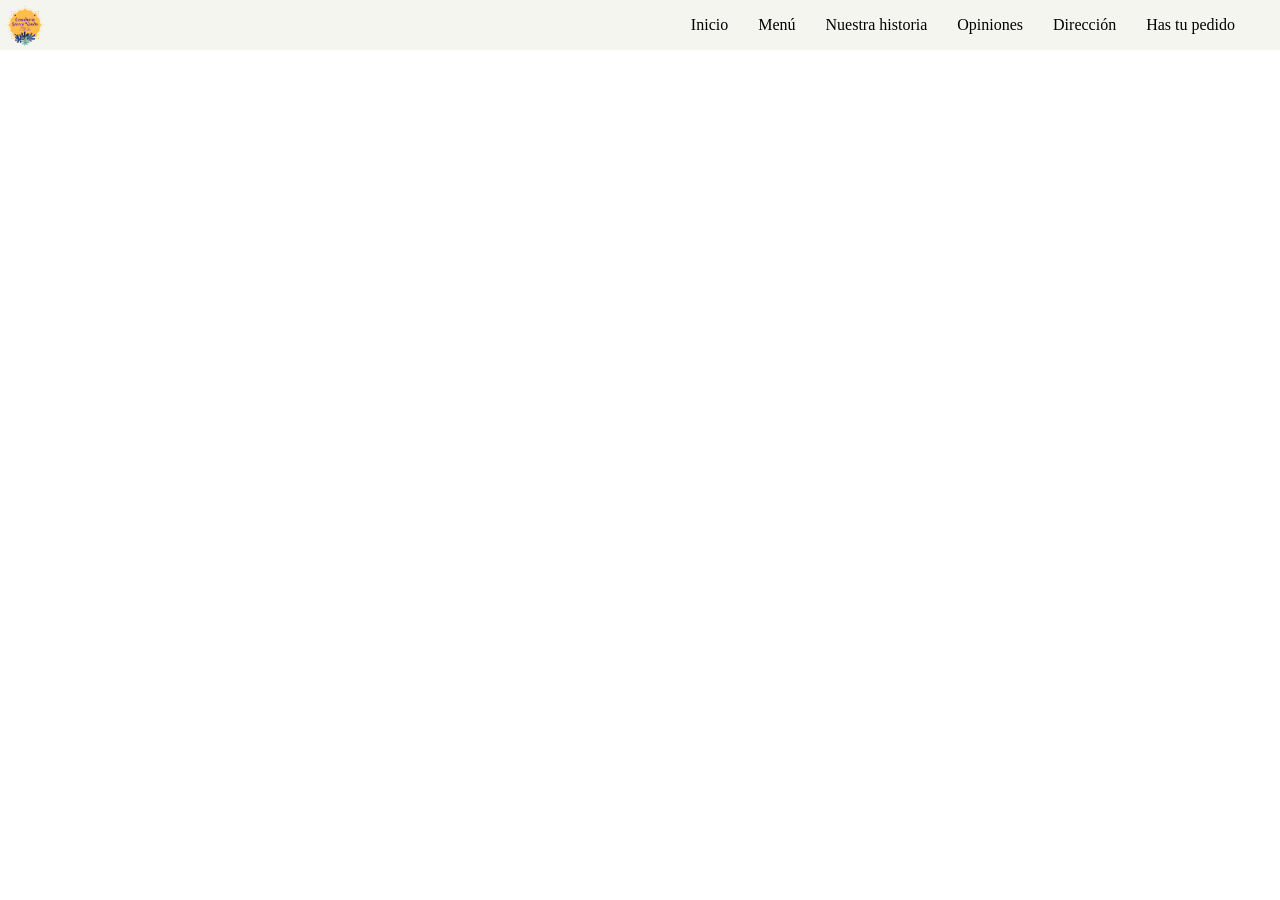
==== ourStory.html @ 459eed07 "add: nav del menu desktop" ====
<!DOCTYPE html>
<html lang="es-MX">
<head>
  <meta charset="UTF-8">
  <meta name="viewport" content="width=device-width, initial-scale=1.0">
  <meta name="description" content="Conoce sobre la historia del restaurante Cenaduría Sara y Nando">
  <link rel="icon" href="./assets/logo-sin-fondo.ico" type="image/x-icon">
  <link rel="stylesheet" href="./index.css">
  <link rel="stylesheet" href="large-screen.css" media="screen and (min-width: 751px)">
</head>
  <title>Nuestra Historia</title>
</head>
<body>
  <header>
    <nav id="desktop-nav">
      <figure>
        <img id="ham-btn" src="./assets/menu.svg" alt="Menú de navegación" />
      </figure>
      <section id="desktop-nav-container">
        <figure class="logo-desktop">
          <a href="./index.html"><img
            src="./assets/PNG/logo-sin-fondo.png"
            alt="Logo de Cenaduría Sara y Nando"
          /></a>
        </figure>
        <div class="menu-desktop-container">
          <menu>
            <li><a href="#main">Inicio</a></li>
            <li><a href="#cards-menu-container">Menú</a></li>
            <li><a href="#about-us-section">Nuestra historia</a></li>
            <li><a href="#opinions-section">Opiniones</a></li>
            <li><a href="#seeYouSoon-section-id">Dirección</a></li>
            <li><a href="#delivery-section-id">Has tu pedido</a></li>
          </menu>
        </div>
      </section>
    </nav>
    <nav id="mobile-nav">
      <section id="drop-down-menu" class="inactive drop-down-menu">
        <figure class="logo">
          <img
            src="./assets/PNG/logo-sin-fondo.png"
            alt="Logo de Cenaduría Sara y Nando"
          />
        </figure>
        <div class="menu-content">
          <div>
            <menu>
              <li><a href="#main">Inicio</a></li>
              <li><a href="#cards-menu-container">Menú</a></li>
              <li><a href="#about-us-section">Nuestra historia</a></li>
              <li><a href="#opinions-section">Opiniones</a></li>
              <li><a href="#seeYouSoon-section-id">Dirección</a></li>
              <li><a href="#delivery-section-id">Has tu pedido</a></li>
            </menu>
          </div>
          <div class="rate-us-container">
            <a href="https://www.bing.com/maps?q=cenaduria+sara+y+nando&FORM=HDRSC6&cp=20.680532%7E-103.257592&lvl=15.3" target="_blank">¡Califíquenos! 👍</a>
          </div>
        </div>
      </section>
    </nav>
  </header> 
  <script src="ourStory.js"></script>
</body>
</html>
---- index.css ----
@import url('https://fonts.googleapis.com/css2?family=Hammersmith+One&family=Hanken+Grotesk:ital,wght@0,100..900;1,100..900&family=Roboto:ital,wght@0,100;0,300;0,400;0,500;0,700;0,900;1,100;1,300;1,400;1,500;1,700;1,900&family=Vollkorn:ital,wght@0,400..900;1,400..900&display=swap');

:root {
  --orange: #FF6D25;
  --pastel-yellow: #FFBD4A;
  --soft-black: #2B2A2A;
  --just-black: #000000;
  --pastel-pink: #FFF2F2;
  --pastel-green: #F5F5EF;
  --white: #FFFFFF;
  --main-font: "Hammersmith One", sans-serif;
  --secondary-font: font-family: "Roboto", sans-serif;
  --tertiary-font: font-family: "Vollkorn", serif;
  --catenary-font: "Hanken Grotesk", sans-serif;
}

*{
  padding: 0;
  margin: 0;
  box-sizing: border-box;
}
html{
  font-size: 62.5%;
}
.inactive{
  display: none;
}
#desktop-nav-container{
  display: none;
}
header{
  position: fixed;
  
}
#mobile-nav{
  position: absolute;
  display: flex;
  top: 50px;
  left: calc(100vw - 300px);
  width: 300px;
  height: 95vh;
}
#mobile-nav .drop-down-menu{
  width: 300px;
  height: 95vh;
  font-size: 1.6rem;
  font-family: var(--main-font);
  line-height: 44px;
  background-color: var(--pastel-pink);
}
.drop-down-menu .logo{
  display: flex;
  justify-content: center;
  margin: 8px 0 16px 0;
}
.drop-down-menu img{
  width: 80px;
}
#mobile-nav .drop-down-menu .menu-content{
  display: flex;
  flex-direction: column;
  justify-content: space-between;
  height: 80vh;
}
.drop-down-menu .menu-content menu{
  margin-left: 16px;
}
.drop-down-menu .menu-content li{
  list-style: none;
}
.menu-content li a{
  text-decoration: none;
  color: var(--soft-black);
  cursor: pointer;
}
.rate-us-container{
  width: 100%;
  height: 20px;
  margin-bottom: 85px;
  text-align: center;
}
.rate-us-container a{
  text-decoration: none;
  color: green;
  cursor: pointer;
}
#desktop-nav{
  display: flex;
  justify-content: end;
  width: 100vw;
  height: 10vh;
}
#desktop-nav figure{  
  height: 10vh;
}
#desktop-nav #ham-btn{
  position: relative;
  margin: 4px 18px 0 0;
  width: 45px;
}
main .main-section {
  width: 100vw;
  height: 420px;
  background-image: linear-gradient(rgba(0, 0, 0, 0.5), rgba(0, 0, 0, 0.5)), url("./assets/JPG/fondo-principal.jpg");
  background-size: cover;
  background-position: center;
  
}
.main-section .main-section-container {
  display: flex;
  flex-direction: column;
  width: 100%;
  height: 100%;
  justify-content: start;
  align-items: center;
}
.main-section-container .main-section-img{
  margin-top: 7vh;
  width: 160px;
}
.main-section-container .main-section-title{
  font-size: 3rem;
  color: var(--white);
  font-weight: 500;
  font-family: var(--main-font);
}
.button{
  display: flex;
  justify-content: center;
  align-items: center;
  margin: 28px 0;
  width: 185px;
  height: 42px;
  color: var(--white);
  background-color: var(--orange);
  font-family: var(--catenary-font);
  font-size: 1.6rem;
  font-weight: 600;
  text-decoration: none;
  cursor: pointer;
  z-index: 0;
}

/* Menú cards section */
.menu-container{
  display: flex;
  flex-direction: column;
  width: 100Vw;
  height: 100%;
  justify-content: center;
  align-items: center;
  background-color: var(--pastel-green);
}
h2{
  margin: 32px 0;
  text-align: center;
  font-family: var(--main-font);
  font-size: 2.6rem;
  font-weight: 400;
}
.card{
  display: grid;
  grid-template-columns: minmax(220px, 340px) minmax(130px,200px);
  margin: 16px 0 0 12px;
  height: 185px;
}
.card .card-left-side{
  display: flex;
  flex-direction: column;
  justify-content: center;
  margin: 0 16px;
}
.card .card-left-side p{
  font-family: var(--main-font);
  font-size: 1.9rem;
  font-weight: 500;;
}
.card .card-left-side ul{
  margin: 4px 0px;
  padding: 4px 0;
  display: grid;
  grid-template-columns: 1fr 1fr 1fr;

}
.card .card-left-side li{
  font-size: 1.3rem;
  text-decoration: none;
  list-style: none;
}
.card .card-left-side span{
  margin-top: 4px;
  font-size: 1.3rem;
  font-weight: 600;
  color: green;
}
.card .card-right-side{
  display: flex;
  justify-content: center;
  align-items: center;
}
.card .card-right-side img{
  width: 80%;
  max-width: 170px;
  height: 85%;
  border-radius: 18px;
}

/* about us section */

.about-us{
  margin-top: 36px;
  width: 100%;
}
.about-us .images-container{
  display: flex;
  justify-content: center;
  width: 100%;
}
.about-us figure {
  margin: 45px 0 80px 0;
  width: 100%;
  max-width: 500px;
  height: 400px;
  position: relative;
}

.about-us figure .cocinera {
  width: 70%;
  height:70%;
  right: 25%;
  position: absolute;
  object-fit: contain;
}

.about-us figure .comal {
  width: 60%;
  height: 60%;
  top: 50%;
  left: 35%;
  position: absolute;
  object-fit:contain;
}
.about-us .about-us-text-container{
  width: 100%;
  height: 100%;
  display: flex;
  flex-direction: column;
  align-items: center;
}
.about-us-text-container h2{
  padding: 10px 8px 28px 8px;
  font-family: var(--main-font);
  font-size: 2.6rem;
  font-weight: 400;
}
.about-us-text-container p{
  max-width: 390px;
  margin: 0 10px 0 10px;
  font-family: var(--tertiary-font);
  font-size: 1.6rem;
  line-height: 1.4;
  color: var(--soft-black);
}

.about-us-know-more{
  display: flex;
  flex-direction: column;
  align-items: center;
  width: 100%;
}
.about-us-know-more p{
  max-width: 390px;
  padding: 12px;
  text-align: center;
  color: #848f8f;
  font-family: var(--catenary-font);
  font-size: 2rem;
}

/* Opinions section */

#opinions-section{
  display: flex;
  flex-direction: column;
  justify-content: center;
  align-items: center;
  padding: 40px 18px;
  width: 100%;
  height: 100%;
  color: var(--pastel-green);
  background-color: var(--just-black);
}

.opinion-card{
  max-width: 380px;
  height: 100%;
  margin: 36px 20px;
  font-size: 1.8rem;
}
.opinion-card span{
  font-size: 1.6rem;
}
.opinion-own{
  margin: 12px 0;
  font-family: var(--main-font);
  font-weight: 500;
}
.opinion{
  font-family: var(--catenary-font);
}

/* Nos vemos pronto section */

.seeYouSoon-section{
  display: flex;
  flex-direction: column;
  align-items: center;
  width: 100%;
  height: 100%;
}

.seeYouSoon-title{
  text-align: center;
}
.seeYouSoon-content{
  max-width: 380px;
  margin: 30px 18px;
  font-size: 1.6rem;
}
.seeYouSoon-content p {
  font-family: var(--main-font);
}
.seeYouSoon-content a{
  position: relative;
  color: var(--soft-black);
  font-family: var(--catenary-font);
  cursor: pointer;
  z-index: 10;
}
.seeYouSoon-section figure{
  display: flex;
  justify-content: center;
  max-width: 385px;
}
.seeYouSoon-section figure img{
  width: 100%;
}

/* Delivery section */

.delivery-section {
  width: 100%;
  height: 100%;
  display: flex;
  flex-direction: column;
  justify-content: center;
}
.delivery-section h2 {
  margin: 20px 0;
}
.delivery-section-logo-container {
  display: flex;
  justify-content: center;
  width: 100%;
  margin-bottom: 18px;
}
.delivery-section-logo-container img {
  max-width: 300px;
}
.delivery-section-apps-container {
  display: flex;
  justify-content: center;
  width: 100%;
  margin-bottom: 18px;
}
.delivery-section-apps-container img {
  max-width: 100px;
  margin: 12px 36px;
}
.delivery-section-apps-container a {
  cursor: pointer;
  z-index: 10;
}

/* footer */
footer {
  position: relative;
  background-color: #df4a00;
  color: var(--pastel-green);
  padding: 20px;
  text-align: center;
  font-size: 1.6rem;
  font-family: var(--secondary-font);
  font-weight: 400;
}
footer a{
  cursor: pointer;
  z-index: 10;
  
}
.footer-contacto, .footer-horario, .footer-redes, .footer-legales, .footer-menu {
  margin-bottom: 20px;
}

.footer-contacto a, .footer-redes a, .footer-legales a, .footer-menu a {
  color: #fff;
  text-decoration: none;
  display: block;
  margin-bottom: 10px;
}

.footer-contacto a:hover, .footer-redes a:hover, .footer-legales a:hover, .footer-menu a:hover {
  text-decoration: underline;
}
---- large-screen.css ----
@import url('https://fonts.googleapis.com/css2?family=Hammersmith+One&family=Hanken+Grotesk:ital,wght@0,100..900;1,100..900&family=Roboto:ital,wght@0,100;0,300;0,400;0,500;0,700;0,900;1,100;1,300;1,400;1,500;1,700;1,900&family=Vollkorn:ital,wght@0,400..900;1,400..900&display=swap');

:root {
  --orange: #FF6D25;
  --pastel-yellow: #FFBD4A;
  --soft-black: #2B2A2A;
  --just-black: #000000;
  --pastel-pink: #FFF2F2;
  --pastel-green: #F5F5EF;
  --white: #FFFFFF;
  --main-font: "Hammersmith One", sans-serif;
  --secondary-font: font-family: "Roboto", sans-serif;
  --tertiary-font: font-family: "Vollkorn", serif;
  --catenary-font: "Hanken Grotesk", sans-serif;
}

header #ham-btn{
  display: none;
}
header #mobile-nav{
  display: none;
}

/* desktop nav */
header{
  z-index: 1000;
}
header #desktop-nav-container{
  display: flex;
  flex-direction: row;
  justify-content: space-between;
  width: 100%;
  height: 50px;
  background-color: var(--pastel-green);

}
header .logo-desktop{
  justify-content: flex-start;
}
header .logo-desktop img{
  width: 50px;
}

menu{ 
  display: flex;
  align-items: center;
  height: 50px;
  padding-right: 30px;
}
menu li{
  padding: 0 15px;
  font-size: 1.6rem;
  list-style: none;
}
menu li a{
  color: var(--just-black);
  cursor: pointer;
  text-decoration: none;
}
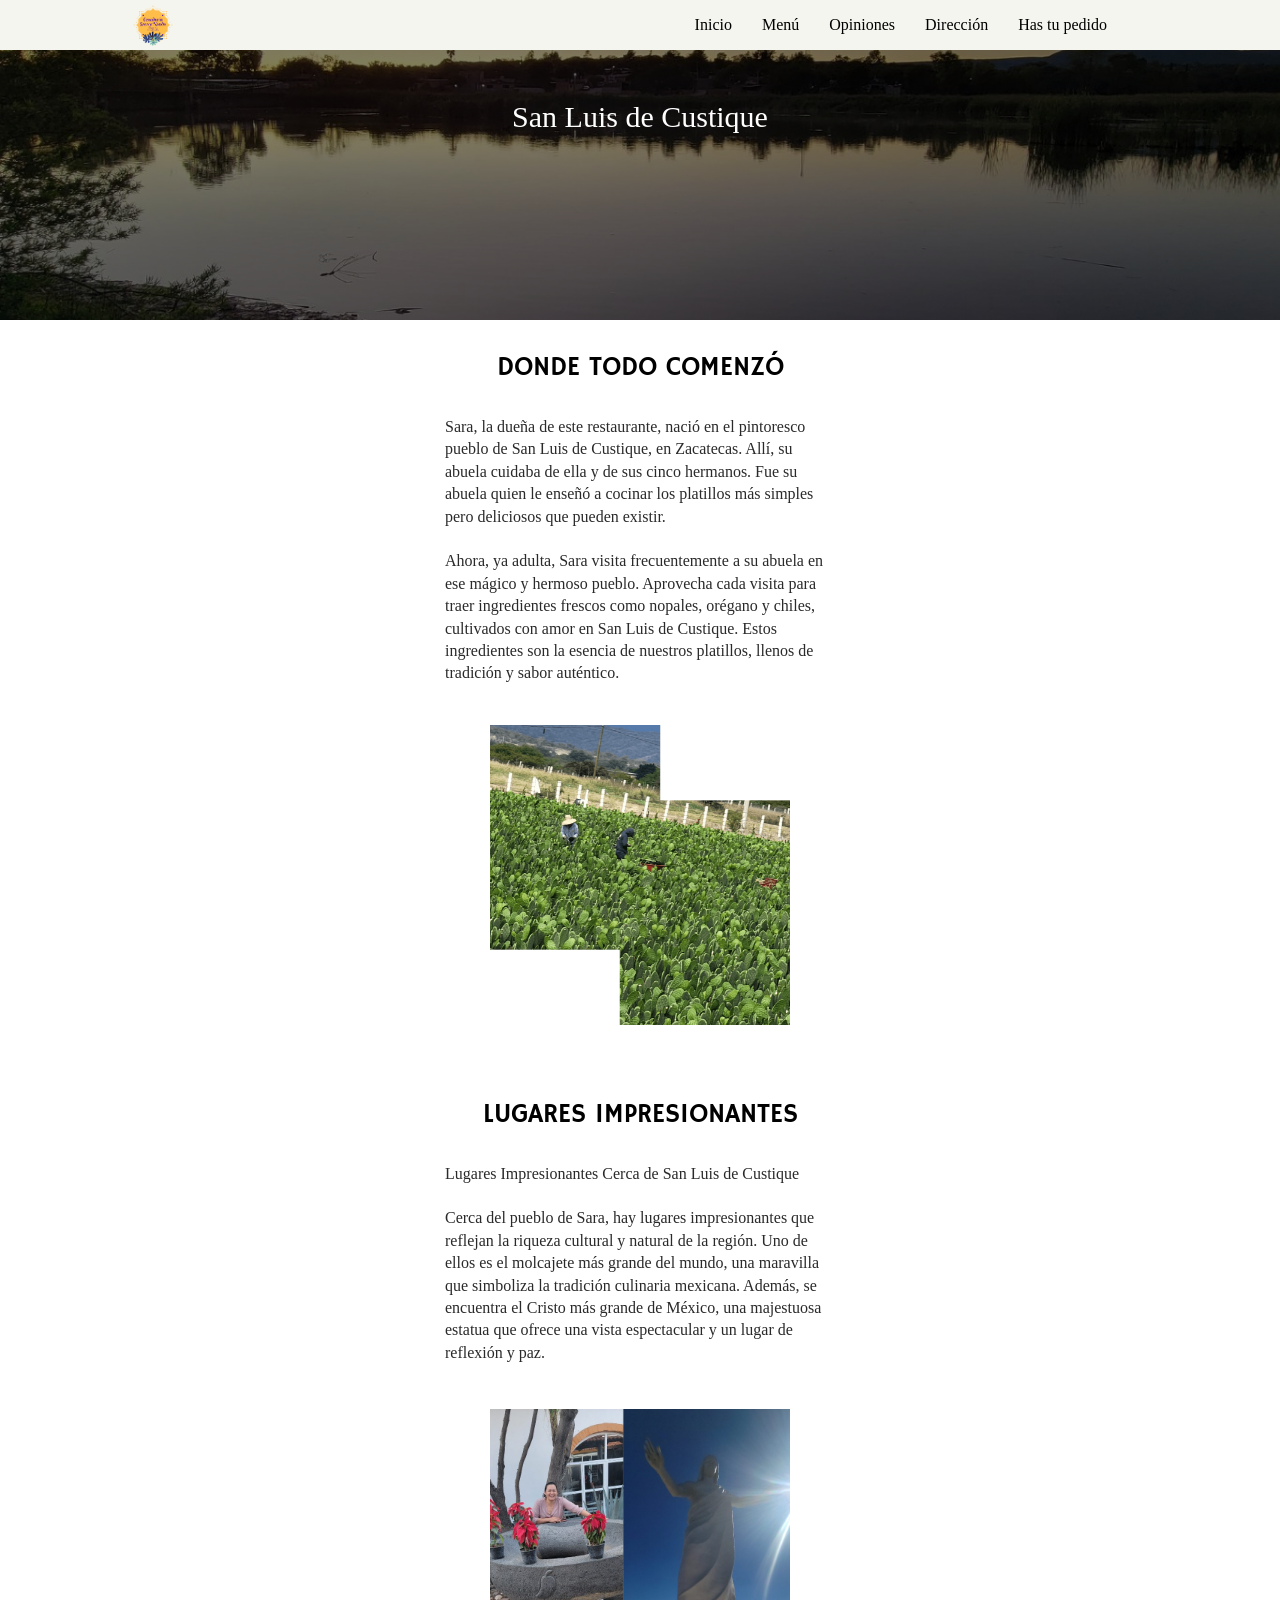
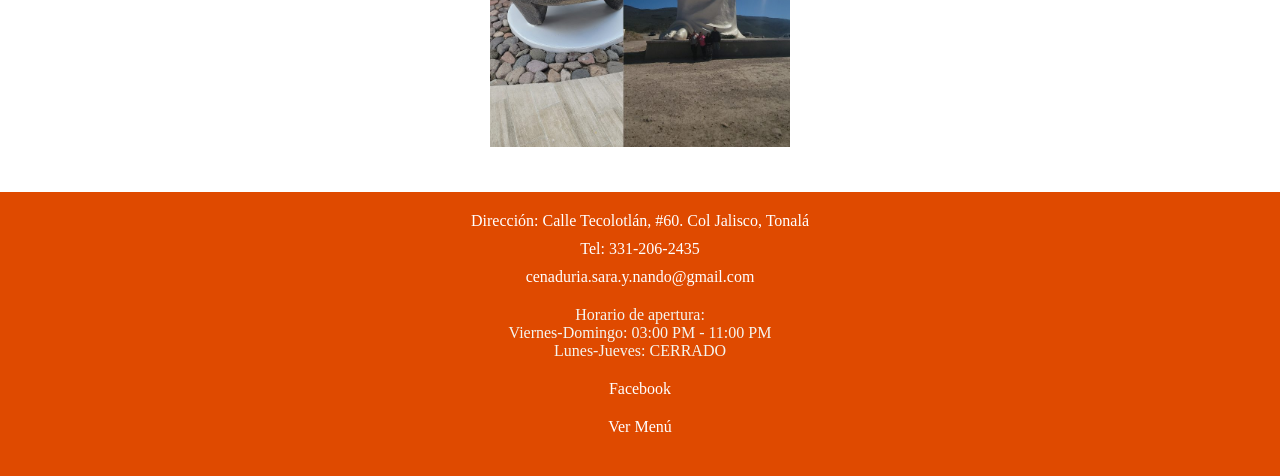
==== commit 3f854f7d: "add: página nuestra historia terminada, nav en desktop terminada, fix: enlaces menu desplegable; aho" ====
--- a/ourStory.html
+++ b/ourStory.html
@@ -6,6 +6,7 @@
   <meta name="description" content="Conoce sobre la historia del restaurante Cenaduría Sara y Nando">
   <link rel="icon" href="./assets/logo-sin-fondo.ico" type="image/x-icon">
   <link rel="stylesheet" href="./index.css">
+  <link rel="stylesheet" href="./ourStory.css">
   <link rel="stylesheet" href="large-screen.css" media="screen and (min-width: 751px)">
 </head>
   <title>Nuestra Historia</title>
@@ -25,12 +26,11 @@
         </figure>
         <div class="menu-desktop-container">
           <menu>
-            <li><a href="#main">Inicio</a></li>
-            <li><a href="#cards-menu-container">Menú</a></li>
-            <li><a href="#about-us-section">Nuestra historia</a></li>
-            <li><a href="#opinions-section">Opiniones</a></li>
-            <li><a href="#seeYouSoon-section-id">Dirección</a></li>
-            <li><a href="#delivery-section-id">Has tu pedido</a></li>
+            <li><a href="./index.html">Inicio</a></li>
+            <li><a href="./index.html#cards-menu-container">Menú</a></li>
+            <li><a href="./index.html#opinions-section">Opiniones</a></li>
+            <li><a href="./index.html#seeYouSoon-section-id">Dirección</a></li>
+            <li><a href="./index.html#delivery-section-id">Has tu pedido</a></li>
           </menu>
         </div>
       </section>
@@ -46,12 +46,13 @@
         <div class="menu-content">
           <div>
             <menu>
-              <li><a href="#main">Inicio</a></li>
-              <li><a href="#cards-menu-container">Menú</a></li>
-              <li><a href="#about-us-section">Nuestra historia</a></li>
-              <li><a href="#opinions-section">Opiniones</a></li>
-              <li><a href="#seeYouSoon-section-id">Dirección</a></li>
-              <li><a href="#delivery-section-id">Has tu pedido</a></li>
+              <li><a href="./index.html">Inicio</a></li>
+              <li><a id="link-beginnings" href="#beginnings">Nuestros inicios</a></li>
+              <li><a id="link-amazing-places" href="#amazing">Lugares impresionantes</a></li>
+              <li><a href="./index.html#cards-menu-container">Menú</a></li>
+              <li><a href="./index.html#opinions-section">Opiniones</a></li>
+              <li><a href="./index.html#seeYouSoon-section-id">Dirección</a></li>
+              <li><a href="./index.html#delivery-section-id">Has tu pedido</a></li>
             </menu>
           </div>
           <div class="rate-us-container">
@@ -61,6 +62,54 @@
       </section>
     </nav>
   </header> 
+  <main>
+    <section class="main-section-our-story">
+      <h1>San Luis de Custique</h1>
+    </section>
+    <section id="beginnings" class="beginnings info-section-content"> 
+      <div>
+        <h2>DONDE TODO COMENZÓ</h2>
+        <p>
+          Sara, la dueña de este restaurante, nació en el pintoresco pueblo de San Luis de Custique, en Zacatecas. Allí, su abuela cuidaba de ella y de sus cinco hermanos. Fue su abuela quien le enseñó a cocinar los platillos más simples pero deliciosos que pueden existir. <br>
+
+          <br> Ahora, ya adulta, Sara visita frecuentemente a su abuela en ese mágico y hermoso pueblo. Aprovecha cada visita para traer ingredientes frescos como nopales, orégano y chiles, cultivados con amor en San Luis de Custique. Estos ingredientes son la esencia de nuestros platillos, llenos de tradición y sabor auténtico.
+        </p>
+      </div>  
+      <div>
+        <img src="./assets/PNG/nopales.png" alt="imagen de personas cosechando nopales">
+      </div>
+    </section>
+    <section id="amazing" class="amazing-places-container info-section-content" >
+      <div>
+        <h2>LUGARES IMPRESIONANTES</h2>
+        <p>
+          Lugares Impresionantes Cerca de San Luis de Custique <br>
+          <br> Cerca del pueblo de Sara, hay lugares impresionantes que reflejan la riqueza cultural y natural de la región. Uno de ellos es el molcajete más grande del mundo, una maravilla que simboliza la tradición culinaria mexicana. Además, se encuentra el Cristo más grande de México, una majestuosa estatua que ofrece una vista espectacular y un lugar de reflexión y paz.
+        </p>
+      </div>
+      <div class="img-container">
+        <img src="./assets/JPG/jesus-molcajete.jpg" alt="imágenes juntas de Sara en el molcajete mas grande del mundo y otra en el Jesucristo de Tabasco">
+      </div>
+    </section>
+  </main>
+  <footer>
+    <div class="footer-contacto">
+      <a href="https://maps.app.goo.gl/JztrTj99JqebKVq89" aria-label="Ver la dirección Calle Tecolotlán, #60. Col Jalisco, Tonalá en Google Maps">Dirección: Calle Tecolotlán, #60. Col Jalisco, Tonalá</a>
+      <a href="tel:+523312062435" aria-label="Llamar al número 331-206-2435">Tel: 331-206-2435</a>
+      <a href="mailto:cenaduria.sara.y.nando@gmail.com" target="_blank" aria-label="Enviar correo a cenaduria.sara.y.nando@gmail.com">cenaduria.sara.y.nando@gmail.com</a>
+    </div>
+    <div class="footer-horario">
+      <p>Horario de apertura:</p>
+      <p>Viernes-Domingo: 03:00 PM - 11:00 PM</p>
+      <p>Lunes-Jueves: CERRADO</p>
+    </div>
+    <div class="footer-redes">
+      <a href="https://www.facebook.com/cenaduriasaraynando" target="_blank">Facebook</a>
+    </div>
+    <div class="footer-menu">
+      <a href="#cards-menu-container">Ver Menú</a>
+    </div>
+  </footer>
   <script src="ourStory.js"></script>
 </body>
 </html>
--- a/index.css
+++ b/index.css
@@ -14,25 +14,30 @@
   --catenary-font: "Hanken Grotesk", sans-serif;
 }
 
-*{
+* {
   padding: 0;
   margin: 0;
   box-sizing: border-box;
 }
-html{
+
+html {
   font-size: 62.5%;
 }
-.inactive{
+
+.inactive {
   display: none;
 }
-#desktop-nav-container{
+
+#desktop-nav-container {
   display: none;
 }
-header{
+
+header {
   position: fixed;
-  
-}
-#mobile-nav{
+  z-index: 0;
+}
+
+#mobile-nav {
   position: absolute;
   display: flex;
   top: 50px;
@@ -40,7 +45,8 @@
   width: 300px;
   height: 95vh;
 }
-#mobile-nav .drop-down-menu{
+
+#mobile-nav .drop-down-menu {
   width: 300px;
   height: 95vh;
   font-size: 1.6rem;
@@ -48,64 +54,77 @@
   line-height: 44px;
   background-color: var(--pastel-pink);
 }
-.drop-down-menu .logo{
+
+.drop-down-menu .logo {
   display: flex;
   justify-content: center;
   margin: 8px 0 16px 0;
 }
-.drop-down-menu img{
+
+.drop-down-menu img {
   width: 80px;
 }
-#mobile-nav .drop-down-menu .menu-content{
+
+#mobile-nav .drop-down-menu .menu-content {
   display: flex;
   flex-direction: column;
   justify-content: space-between;
   height: 80vh;
 }
-.drop-down-menu .menu-content menu{
+
+.drop-down-menu .menu-content menu {
   margin-left: 16px;
 }
-.drop-down-menu .menu-content li{
+
+.drop-down-menu .menu-content li {
   list-style: none;
 }
-.menu-content li a{
+
+.menu-content li a {
   text-decoration: none;
   color: var(--soft-black);
   cursor: pointer;
 }
-.rate-us-container{
+
+.rate-us-container {
   width: 100%;
   height: 20px;
   margin-bottom: 85px;
   text-align: center;
 }
-.rate-us-container a{
+
+.rate-us-container a {
   text-decoration: none;
   color: green;
   cursor: pointer;
 }
-#desktop-nav{
+
+#desktop-nav {
   display: flex;
   justify-content: end;
   width: 100vw;
   height: 10vh;
 }
-#desktop-nav figure{  
+
+#desktop-nav figure {
   height: 10vh;
 }
-#desktop-nav #ham-btn{
+
+#desktop-nav #ham-btn {
   position: relative;
   margin: 4px 18px 0 0;
   width: 45px;
 }
+
 main .main-section {
   width: 100vw;
   height: 420px;
   background-image: linear-gradient(rgba(0, 0, 0, 0.5), rgba(0, 0, 0, 0.5)), url("./assets/JPG/fondo-principal.jpg");
   background-size: cover;
   background-position: center;
-  
-}
+
+}
+
 .main-section .main-section-container {
   display: flex;
   flex-direction: column;
@@ -114,17 +133,20 @@
   justify-content: start;
   align-items: center;
 }
-.main-section-container .main-section-img{
+
+.main-section-container .main-section-img {
   margin-top: 7vh;
   width: 160px;
 }
-.main-section-container .main-section-title{
+
+.main-section-container .main-section-title {
   font-size: 3rem;
   color: var(--white);
   font-weight: 500;
   font-family: var(--main-font);
 }
-.button{
+
+.button {
   display: flex;
   justify-content: center;
   align-items: center;
@@ -142,7 +164,7 @@
 }
 
 /* Menú cards section */
-.menu-container{
+.menu-container {
   display: flex;
   flex-direction: column;
   width: 100Vw;
@@ -151,54 +173,64 @@
   align-items: center;
   background-color: var(--pastel-green);
 }
-h2{
+
+h2 {
   margin: 32px 0;
   text-align: center;
   font-family: var(--main-font);
   font-size: 2.6rem;
   font-weight: 400;
 }
-.card{
+
+.card {
   display: grid;
-  grid-template-columns: minmax(220px, 340px) minmax(130px,200px);
+  grid-template-columns: minmax(220px, 340px) minmax(130px, 200px);
   margin: 16px 0 0 12px;
   height: 185px;
 }
-.card .card-left-side{
+
+.card .card-left-side {
   display: flex;
   flex-direction: column;
   justify-content: center;
   margin: 0 16px;
 }
-.card .card-left-side p{
+
+.card .card-left-side p {
   font-family: var(--main-font);
   font-size: 1.9rem;
-  font-weight: 500;;
-}
-.card .card-left-side ul{
+  font-weight: 500;
+  ;
+}
+
+.card .card-left-side ul {
   margin: 4px 0px;
   padding: 4px 0;
   display: grid;
   grid-template-columns: 1fr 1fr 1fr;
 
 }
-.card .card-left-side li{
+
+.card .card-left-side li {
   font-size: 1.3rem;
   text-decoration: none;
   list-style: none;
 }
-.card .card-left-side span{
+
+.card .card-left-side span {
   margin-top: 4px;
   font-size: 1.3rem;
   font-weight: 600;
   color: green;
 }
-.card .card-right-side{
-  display: flex;
-  justify-content: center;
-  align-items: center;
-}
-.card .card-right-side img{
+
+.card .card-right-side {
+  display: flex;
+  justify-content: center;
+  align-items: center;
+}
+
+.card .card-right-side img {
   width: 80%;
   max-width: 170px;
   height: 85%;
@@ -207,15 +239,17 @@
 
 /* about us section */
 
-.about-us{
+.about-us {
   margin-top: 36px;
   width: 100%;
 }
-.about-us .images-container{
-  display: flex;
-  justify-content: center;
-  width: 100%;
-}
+
+.about-us .images-container {
+  display: flex;
+  justify-content: center;
+  width: 100%;
+}
+
 .about-us figure {
   margin: 45px 0 80px 0;
   width: 100%;
@@ -226,7 +260,7 @@
 
 .about-us figure .cocinera {
   width: 70%;
-  height:70%;
+  height: 70%;
   right: 25%;
   position: absolute;
   object-fit: contain;
@@ -238,22 +272,25 @@
   top: 50%;
   left: 35%;
   position: absolute;
-  object-fit:contain;
-}
-.about-us .about-us-text-container{
-  width: 100%;
-  height: 100%;
-  display: flex;
-  flex-direction: column;
-  align-items: center;
-}
-.about-us-text-container h2{
+  object-fit: contain;
+}
+
+.info-section-content {
+  width: 100%;
+  height: 100%;
+  display: flex;
+  flex-direction: column;
+  align-items: center;
+}
+
+.about-us-text-container h2 {
   padding: 10px 8px 28px 8px;
   font-family: var(--main-font);
   font-size: 2.6rem;
   font-weight: 400;
 }
-.about-us-text-container p{
+
+.about-us-text-container p {
   max-width: 390px;
   margin: 0 10px 0 10px;
   font-family: var(--tertiary-font);
@@ -262,13 +299,14 @@
   color: var(--soft-black);
 }
 
-.about-us-know-more{
-  display: flex;
-  flex-direction: column;
-  align-items: center;
-  width: 100%;
-}
-.about-us-know-more p{
+.about-us-know-more {
+  display: flex;
+  flex-direction: column;
+  align-items: center;
+  width: 100%;
+}
+
+.about-us-know-more p {
   max-width: 390px;
   padding: 12px;
   text-align: center;
@@ -279,7 +317,7 @@
 
 /* Opinions section */
 
-#opinions-section{
+#opinions-section {
   display: flex;
   flex-direction: column;
   justify-content: center;
@@ -291,58 +329,66 @@
   background-color: var(--just-black);
 }
 
-.opinion-card{
+.opinion-card {
   max-width: 380px;
   height: 100%;
   margin: 36px 20px;
   font-size: 1.8rem;
 }
-.opinion-card span{
-  font-size: 1.6rem;
-}
-.opinion-own{
+
+.opinion-card span {
+  font-size: 1.6rem;
+}
+
+.opinion-own {
   margin: 12px 0;
   font-family: var(--main-font);
   font-weight: 500;
 }
-.opinion{
+
+.opinion {
   font-family: var(--catenary-font);
 }
 
 /* Nos vemos pronto section */
 
-.seeYouSoon-section{
-  display: flex;
-  flex-direction: column;
-  align-items: center;
-  width: 100%;
-  height: 100%;
-}
-
-.seeYouSoon-title{
+.seeYouSoon-section {
+  display: flex;
+  flex-direction: column;
+  align-items: center;
+  width: 100%;
+  height: 100%;
+}
+
+.seeYouSoon-title {
   text-align: center;
 }
-.seeYouSoon-content{
+
+.seeYouSoon-content {
   max-width: 380px;
   margin: 30px 18px;
   font-size: 1.6rem;
 }
+
 .seeYouSoon-content p {
   font-family: var(--main-font);
 }
-.seeYouSoon-content a{
+
+.seeYouSoon-content a {
   position: relative;
   color: var(--soft-black);
   font-family: var(--catenary-font);
   cursor: pointer;
   z-index: 10;
 }
-.seeYouSoon-section figure{
+
+.seeYouSoon-section figure {
   display: flex;
   justify-content: center;
   max-width: 385px;
 }
-.seeYouSoon-section figure img{
+
+.seeYouSoon-section figure img {
   width: 100%;
 }
 
@@ -355,28 +401,34 @@
   flex-direction: column;
   justify-content: center;
 }
+
 .delivery-section h2 {
   margin: 20px 0;
 }
+
 .delivery-section-logo-container {
   display: flex;
   justify-content: center;
   width: 100%;
   margin-bottom: 18px;
 }
+
 .delivery-section-logo-container img {
   max-width: 300px;
 }
+
 .delivery-section-apps-container {
   display: flex;
   justify-content: center;
   width: 100%;
   margin-bottom: 18px;
 }
+
 .delivery-section-apps-container img {
   max-width: 100px;
   margin: 12px 36px;
 }
+
 .delivery-section-apps-container a {
   cursor: pointer;
   z-index: 10;
@@ -393,22 +445,32 @@
   font-family: var(--secondary-font);
   font-weight: 400;
 }
-footer a{
+
+footer a {
   cursor: pointer;
   z-index: 10;
-  
-}
-.footer-contacto, .footer-horario, .footer-redes, .footer-legales, .footer-menu {
+
+}
+
+.footer-contacto,
+.footer-horario,
+.footer-redes,
+.footer-menu {
   margin-bottom: 20px;
 }
 
-.footer-contacto a, .footer-redes a, .footer-legales a, .footer-menu a {
+.footer-contacto a,
+.footer-redes a,
+.footer-menu a {
   color: #fff;
   text-decoration: none;
   display: block;
   margin-bottom: 10px;
 }
 
-.footer-contacto a:hover, .footer-redes a:hover, .footer-legales a:hover, .footer-menu a:hover {
+.footer-contacto a:hover,
+.footer-redes a:hover,
+.footer-legales a:hover,
+.footer-menu a:hover {
   text-decoration: underline;
 }
--- a/ourStory.css
+++ b/ourStory.css
@@ -0,0 +1,61 @@
+@import url('https://fonts.googleapis.com/css2?family=Hammersmith+One&family=Hanken+Grotesk:ital,wght@0,100..900;1,100..900&family=Roboto:ital,wght@0,100;0,300;0,400;0,500;0,700;0,900;1,100;1,300;1,400;1,500;1,700;1,900&family=Vollkorn:ital,wght@0,400..900;1,400..900&display=swap');
+
+:root {
+  --orange: #FF6D25;
+  --pastel-yellow: #FFBD4A;
+  --soft-black: #2B2A2A;
+  --just-black: #000000;
+  --pastel-pink: #FFF2F2;
+  --pastel-green: #F5F5EF;
+  --white: #FFFFFF;
+  --main-font: "Hammersmith One", sans-serif;
+  --secondary-font: font-family: "Roboto", sans-serif;
+  --tertiary-font: font-family: "Vollkorn", serif;
+  --catenary-font: "Hanken Grotesk", sans-serif;
+}
+
+.info-section-content p {
+  max-width: 390px;
+  margin: 0 10px 0 10px;
+  font-family: var(--tertiary-font);
+  font-size: 1.6rem;
+  line-height: 1.4;
+  color: var(--soft-black);
+}
+
+.main-section-our-story {
+  width: 100%;
+  height: 320px;
+  background-image: linear-gradient(rgba(0, 0, 0, 0.5), rgba(0, 0, 0, 0.5)), url("./assets/JPG/san-luis-de-custique.jpg");
+  background-size: cover;
+  background-position: center;
+}
+
+.main-section-our-story h1 {
+  padding-top: 100px;
+  text-align: center;
+  font-size: 3rem;
+  color: var(--white);
+  font-weight: 500;
+  font-family: var(--secondary-font);
+}
+
+/* beginnings */
+
+.beginnings img {
+  margin: 40px 0;
+  width: 300px;
+}
+
+/* amazing places */
+
+.amazing-places-container .img-container {
+  display: flex;
+  justify-content: center;
+  margin: 45px;
+  width: 100%;
+}
+
+.amazing-places-container .img-container img {
+  width: 300px;
+}
--- a/large-screen.css
+++ b/large-screen.css
@@ -14,45 +14,60 @@
   --catenary-font: "Hanken Grotesk", sans-serif;
 }
 
-header #ham-btn{
+header #ham-btn {
   display: none;
 }
-header #mobile-nav{
+
+header #mobile-nav {
   display: none;
 }
 
 /* desktop nav */
-header{
+header {
+  width: 100%;
+  height: 50px;
+  display: flex;
+  justify-content: center;
+  background-color: var(--pastel-green);
   z-index: 1000;
 }
-header #desktop-nav-container{
+
+header #desktop-nav {
+  display: flex;
+  justify-content: center;
+}
+
+header #desktop-nav-container {
   display: flex;
   flex-direction: row;
   justify-content: space-between;
-  width: 100%;
-  height: 50px;
-  background-color: var(--pastel-green);
+  width: 80%;
+  max-width: 1200px;
+  height: 100%;
+}
 
-}
-header .logo-desktop{
+header .logo-desktop {
   justify-content: flex-start;
 }
-header .logo-desktop img{
+
+header .logo-desktop img {
   width: 50px;
 }
 
-menu{ 
+menu {
   display: flex;
   align-items: center;
   height: 50px;
   padding-right: 30px;
 }
-menu li{
+
+menu li {
   padding: 0 15px;
   font-size: 1.6rem;
   list-style: none;
 }
-menu li a{
+
+menu li a {
   color: var(--just-black);
   cursor: pointer;
   text-decoration: none;
